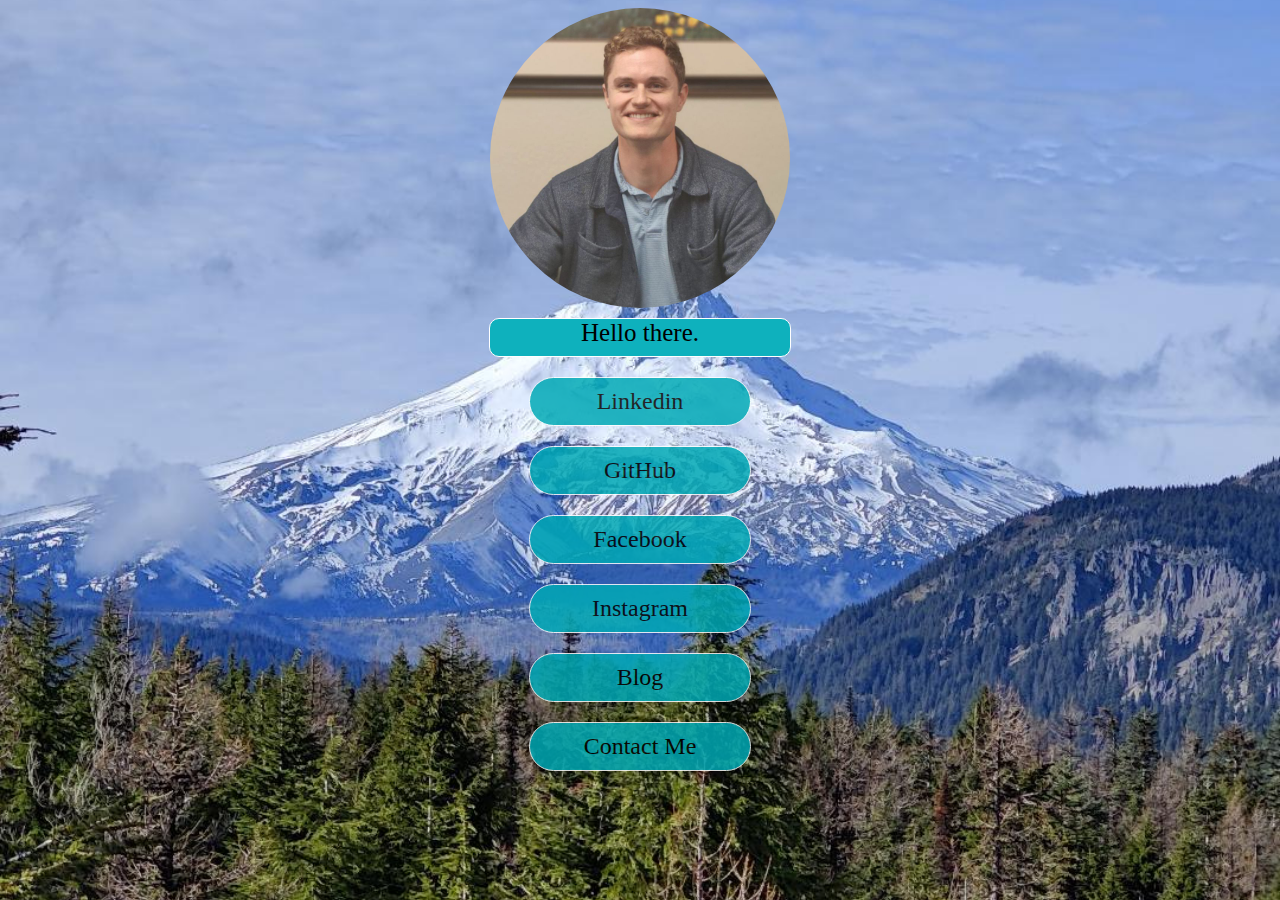
==== index.html @ 8bfa6271 "main files for website" ====
<!DOCTYPE html>
<html lang="en">
  <title>Robert Bolkan Links</title>
  <head>
    <meta charset="UTF-8" />
    <meta http-equiv="X-UA-Compatible" content="IE=edge" />
    <meta name="viewport" content="width=device-width, initial-scale=1.0" />
    <link rel="stylesheet" href="styles.css" />
    <title>Robert Bolkan Links</title>
  </head>

  <body>
    <div class="image"></div>
    <script src="helloThere.js"></script>
    <div class="name" onmouseenter="helloThere()">Hello there.</div>

    <!-- <a href="#" class="links">Resume</a> -->
    <a href="https://www.linkedin.com/in/robert-bolkan/" class="links"
      >Linkedin</a
    >
    <a href="https://github.com/robertbolkan" class="links">GitHub</a>
    <a href="https://www.facebook.com/robert.bolkan/" class="links">Facebook</a>
    <a href="https://www.instagram.com/robertbolkan/" class="links"
      >Instagram</a
    >
    <a href="pages/resume.html" class="links">Blog</a>
    <a href="mailto:robert.bolkan@yahoo.com" class="links">Contact Me</a>
  </body>
</html>
---- styles.css ----
body {
  background-image: url(../images/mtHood.jfif);
  height: auto;
  background-size: cover;
  background-position: center;
  background-repeat: no-repeat;
  background-attachment: local;
  position: relative;
}

div.image {
  width: 300px;
  height: 300px;
  background-size: 100%;
  margin: auto;
  border-radius: 50%;
  background-image: url(../images/HeadShot1.jpg);
}

.name {
  text-align: center;

  font-size: 25px;
  width: 300px;
  height: 37px;
  background-size: 100%;
  background-color: rgb(14, 177, 189);
  margin: auto;
  margin-top: 10px;
  border-radius: 10px;
  margin-bottom: 20px;
  border: 1px solid rgb(255, 255, 255);
}

/* h2 {
  text-align: center;
  width: 200px;
  height: 30px;
  background-size: 100%;
  background-color: rgb(14, 177, 189);
  margin: auto;
  border-radius: 10px;
  margin-top: 40px;
  margin-bottom: 25px;
  border: 1.5px solid rgb(255, 255, 255);
} */

.links {
  text-align: center;
  margin-top: 20px;
  border: 2px solid white;
  border-width: 1px;

  width: 200px;
  display: block;
  margin-left: auto;
  margin-right: auto;
  background-color: rgb(0, 170, 182);
  border-radius: 40px;

  padding: 10px;
  font-size: 24px;
  opacity: 0.84;
}

a {
  text-decoration: solid;
  color: black;
  transition: color 0.5s;
}

a:hover {
  color: white;
  opacity: 1;
}

/* .name:hover {
  font-size: large;
} */
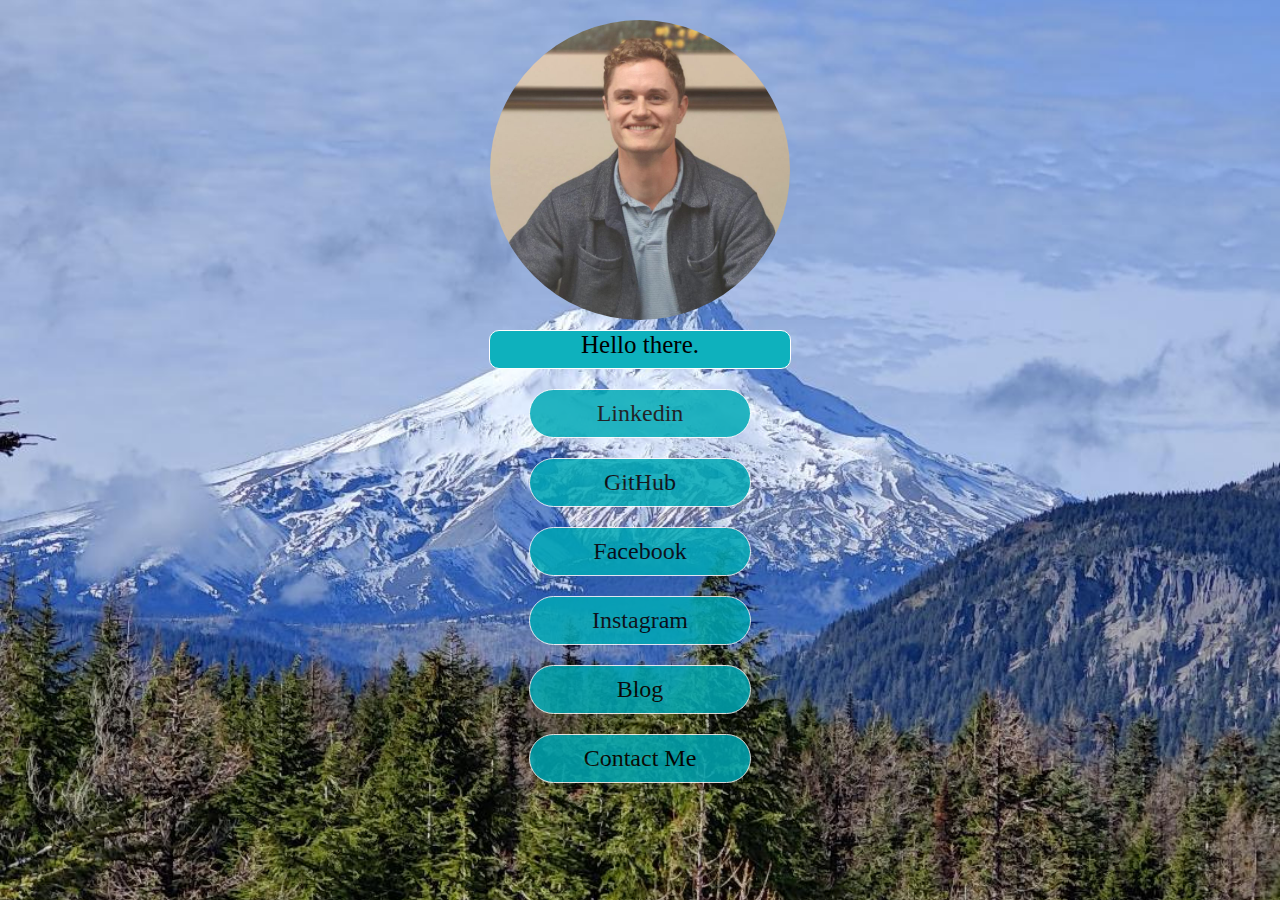
==== commit 0ab52640: "added a small blurb when mouseover picture" ====
--- a/index.html
+++ b/index.html
@@ -10,10 +10,21 @@
   </head>
 
   <body>
-    <div class="image"></div>
+    <div class="image">
+      <p
+        onmouseover="aboutMe()"
+        onmouseleave="mouseOut()"
+        style="opacity: 0"
+        class="aboutMe"
+        id="aboutMeVis"
+      >
+        I like to read and oil paint. If you mouse over the greeting, it'll play
+        a line from Starwars. One of my favorite series.
+      </p>
+    </div>
+
     <script src="helloThere.js"></script>
     <div class="name" onmouseenter="helloThere()">Hello there.</div>
-
     <!-- <a href="#" class="links">Resume</a> -->
     <a href="https://www.linkedin.com/in/robert-bolkan/" class="links"
       >Linkedin</a
--- a/styles.css
+++ b/styles.css
@@ -77,3 +77,21 @@
 /* .name:hover {
   font-size: large;
 } */
+
+.aboutMe {
+  text-align: center;
+  margin-top: 20px;
+  border: 2px solid white;
+  border-width: 1px;
+
+  width: 200px;
+  display: block;
+  /* margin-left: auto;
+  margin-right: auto; */
+  background-color: rgb(0, 170, 182);
+  border-radius: 40px;
+
+  padding: 10px;
+  font-size: 24px;
+  opacity: 0.84;
+}
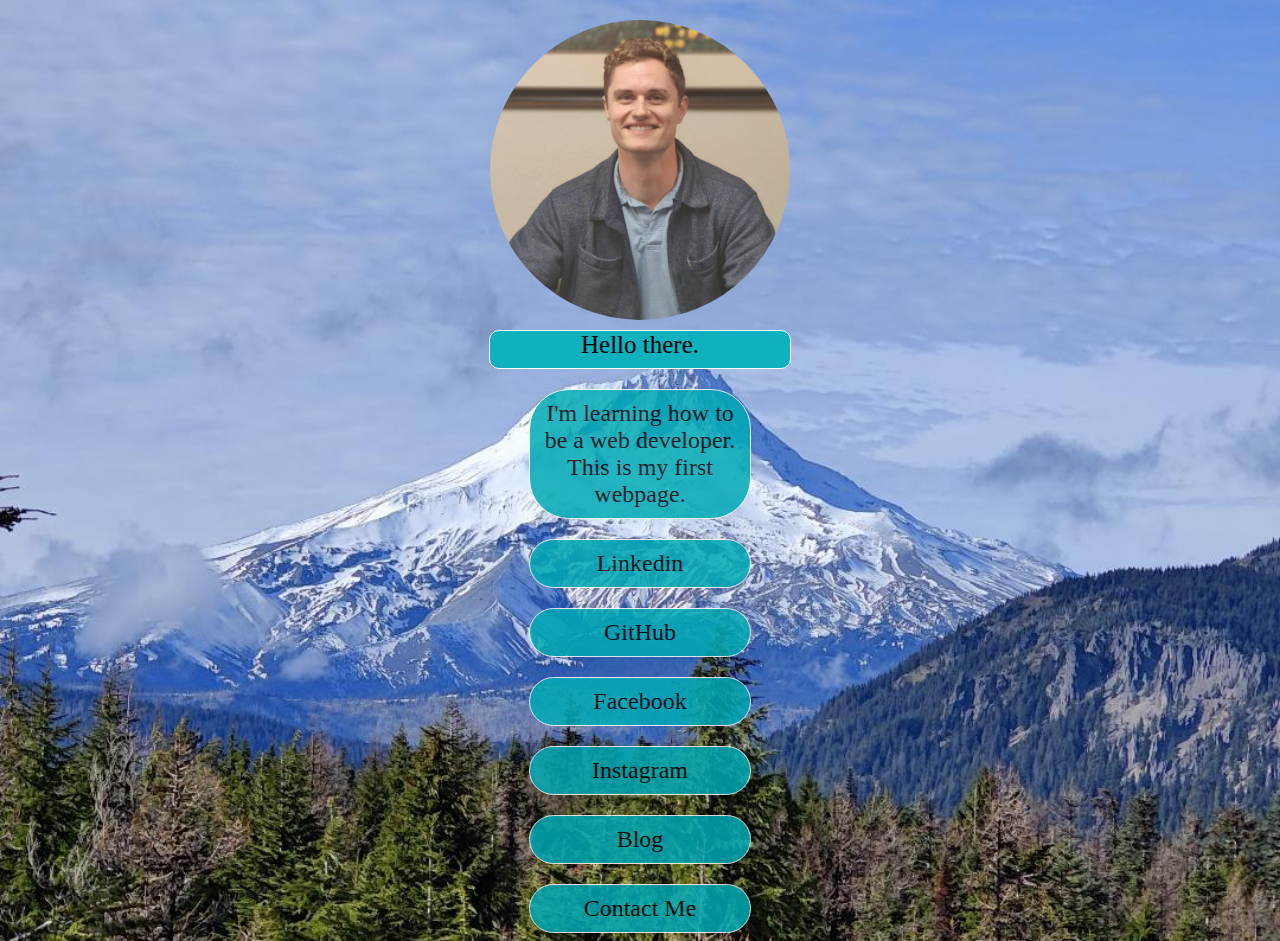
==== commit fa476674: "added another line of text" ====
--- a/index.html
+++ b/index.html
@@ -18,14 +18,18 @@
         class="aboutMe"
         id="aboutMeVis"
       >
-        I like to read and oil paint. If you mouse over the greeting, it'll play
-        a line from Starwars. One of my favorite series.
+        I was born in Springfield Oregon. I like to read and oil paint. If you
+        mouse over the greeting, it'll play a line from Starwars. One of my
+        favorite series.
       </p>
     </div>
 
     <script src="helloThere.js"></script>
     <div class="name" onmouseenter="helloThere()">Hello there.</div>
     <!-- <a href="#" class="links">Resume</a> -->
+    <a class="links"
+      >I'm learning how to be a web developer. This is my first webpage.</a
+    >
     <a href="https://www.linkedin.com/in/robert-bolkan/" class="links"
       >Linkedin</a
     >
